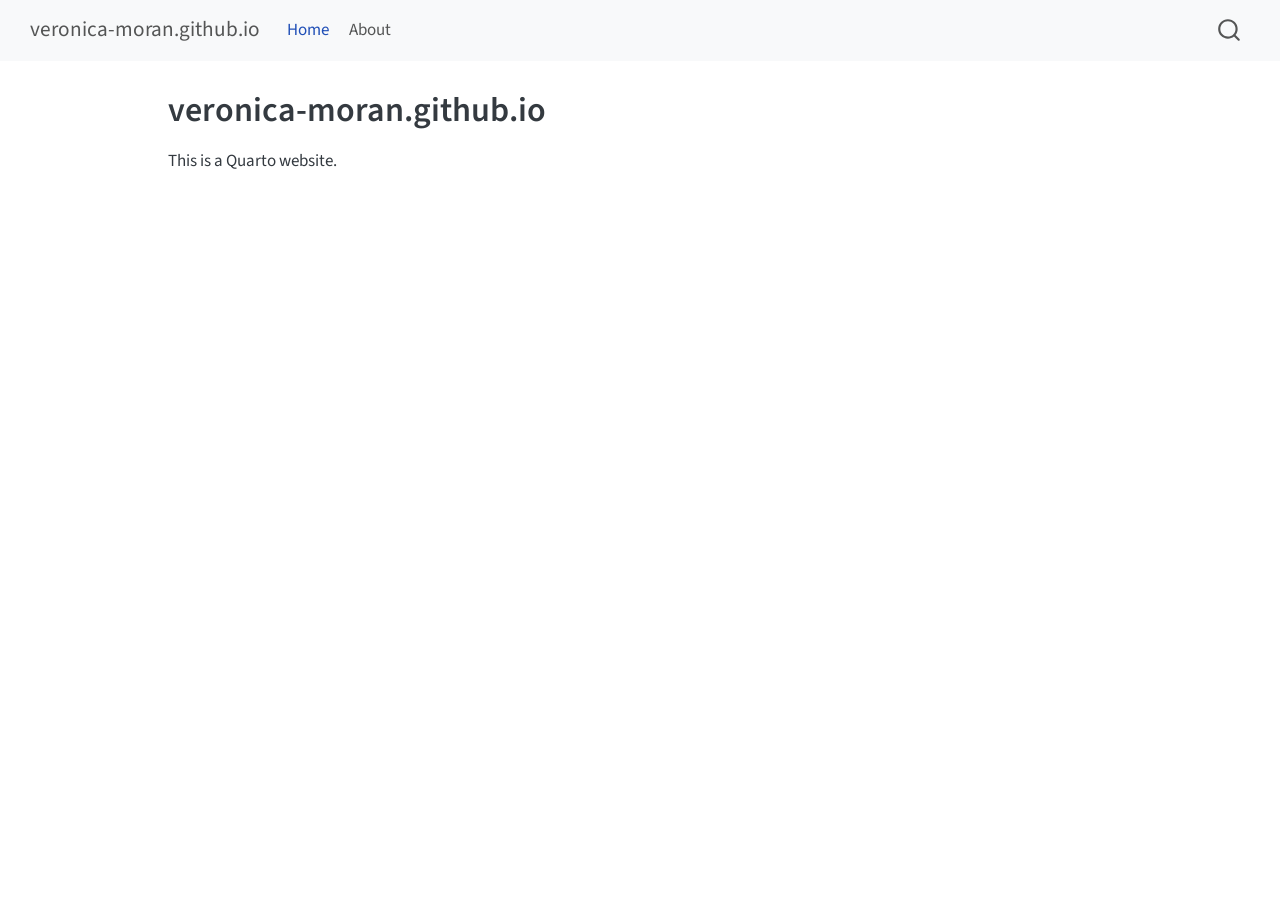
==== docs/index.html @ 22c07cd8 "Add website files" ====
<!DOCTYPE html>
<html xmlns="http://www.w3.org/1999/xhtml" lang="en" xml:lang="en"><head>

<meta charset="utf-8">
<meta name="generator" content="quarto-1.10.18">

<meta name="viewport" content="width=device-width, initial-scale=1.0, user-scalable=yes">


<title>veronica-moran.github.io</title>
<style>
/* Default styles provided by pandoc.
** See https://pandoc.org/MANUAL.html#variables-for-html for config info.
*/
span.smallcaps{font-variant: small-caps;}
div.columns{display: flex; gap: 1.5em;}
div.column{flex: auto;}
@media screen {
div.columns{gap: min(4vw, 1.5em);}
div.column{overflow-x: auto;}
}
div.hanging-indent{margin-left: 1.5em; text-indent: -1.5em;}
ul.task-list{list-style: none;}
ul.task-list li input[type="checkbox"] {
  width: 0.8em;
  margin: 0 0.8em 0.2em -1em; /* quarto-specific, see https://github.com/quarto-dev/quarto-cli/issues/4556 */ 
  vertical-align: middle;
}
</style>


<script src="site_libs/quarto-nav/quarto-nav.js"></script>
<script src="site_libs/quarto-nav/headroom.min.js"></script>
<script src="site_libs/clipboard/clipboard.min.js"></script>
<script src="site_libs/quarto-search/autocomplete.umd.js"></script>
<script src="site_libs/quarto-search/fuse.min.js"></script>
<script src="site_libs/quarto-search/quarto-search.js"></script>
<meta name="quarto:offset" content="./">
<script src="site_libs/quarto-html/quarto.js" type="module"></script>
<script src="site_libs/quarto-html/tabsets/tabsets.js" type="module"></script>
<script src="site_libs/quarto-html/popper.min.js"></script>
<script src="site_libs/quarto-html/tippy.umd.min.js"></script>
<script src="site_libs/quarto-html/anchor.min.js"></script>
<link href="site_libs/quarto-html/tippy.css" rel="stylesheet">
<link href="site_libs/quarto-html/quarto-syntax-highlighting-64a204ab8560d761af7679ceaba22944.css" rel="stylesheet" id="quarto-text-highlighting-styles">
<script src="site_libs/bootstrap/bootstrap.min.js"></script>
<link href="site_libs/bootstrap/bootstrap-icons.css" rel="stylesheet">
<link href="site_libs/bootstrap/bootstrap-445b8638c3d06994fee0907d791121c4.min.css" rel="stylesheet" append-hash="true" id="quarto-bootstrap" data-mode="light">
<script id="quarto-search-options" type="application/json">{
  "location": "navbar",
  "copy-button": false,
  "collapse-after": 3,
  "panel-placement": "end",
  "type": "overlay",
  "limit": 50,
  "keyboard-shortcut": [
    "f",
    "/",
    "s"
  ],
  "show-item-context": false,
  "language": {
    "search-no-results-text": "No results",
    "search-matching-documents-text": "matching documents",
    "search-copy-link-title": "Copy link to search",
    "search-hide-matches-text": "Hide additional matches",
    "search-more-match-text": "more match in this document",
    "search-more-matches-text": "more matches in this document",
    "search-clear-button-title": "Clear",
    "search-text-placeholder": "",
    "search-detached-cancel-button-title": "Cancel",
    "search-submit-button-title": "Submit",
    "search-label": "Search"
  }
}</script>


<link rel="stylesheet" href="styles.css">
</head>

<body class="nav-fixed quarto-light">

<div id="quarto-search-results"></div>
  <header id="quarto-header" class="headroom fixed-top">
    <nav class="navbar navbar-expand-lg " data-bs-theme="dark">
      <div class="navbar-container container-fluid">
      <div class="navbar-brand-container mx-auto">
    <a class="navbar-brand" href="./index.html">
    <span class="navbar-title">veronica-moran.github.io</span>
    </a>
  </div>
            <div id="quarto-search" class="" title="Search"></div>
          <button class="navbar-toggler" type="button" data-bs-toggle="collapse" data-bs-target="#navbarCollapse" aria-controls="navbarCollapse" role="menu" aria-expanded="false" aria-label="Toggle navigation" onclick="if (window.quartoToggleHeadroom) { window.quartoToggleHeadroom(); }">
  <span class="navbar-toggler-icon"></span>
</button>
          <div class="collapse navbar-collapse" id="navbarCollapse">
            <ul class="navbar-nav navbar-nav-scroll me-auto">
  <li class="nav-item">
    <a class="nav-link active" href="./index.html" aria-current="page"> 
<span class="menu-text">Home</span></a>
  </li>  
  <li class="nav-item">
    <a class="nav-link" href="./about.html"> 
<span class="menu-text">About</span></a>
  </li>  
</ul>
          </div> <!-- /navcollapse -->
            <div class="quarto-navbar-tools">
</div>
      </div> <!-- /container-fluid -->
    </nav>
</header>
<!-- content -->
<div id="quarto-content" class="quarto-container page-columns page-rows-contents page-layout-article page-navbar">
<!-- sidebar -->
<!-- margin-sidebar -->
    <div id="quarto-margin-sidebar" class="sidebar margin-sidebar zindex-bottom">
        
    </div>
<!-- main -->
<main class="content" id="quarto-document-content">

<header id="title-block-header" class="quarto-title-block default">
<div class="quarto-title">
<h1 class="title">veronica-moran.github.io</h1>
</div>



<div class="quarto-title-meta">

    
  
    
  </div>
  


</header>


<p>This is a Quarto website.</p>



</main> <!-- /main -->
<script id="quarto-html-after-body" type="application/javascript">
  window.document.addEventListener("DOMContentLoaded", function (event) {
    const icon = "";
    const anchorJS = new window.AnchorJS();
    anchorJS.options = {
      placement: 'right',
      icon: icon
    };
    anchorJS.add('.anchored');
    const isCodeAnnotation = (el) => {
      for (const clz of el.classList) {
        if (clz.startsWith('code-annotation-')) {                     
          return true;
        }
      }
      return false;
    }
    const onCopySuccess = function(e) {
      // button target
      const button = e.trigger;
      // don't keep focus
      button.blur();
      // flash "checked"
      button.classList.add('code-copy-button-checked');
      var currentTitle = button.getAttribute("title");
      button.setAttribute("title", "Copied!");
      let tooltip;
      if (window.bootstrap) {
        button.setAttribute("data-bs-toggle", "tooltip");
        button.setAttribute("data-bs-placement", "left");
        button.setAttribute("data-bs-title", "Copied!");
        tooltip = new bootstrap.Tooltip(button, 
          { trigger: "manual", 
            customClass: "code-copy-button-tooltip",
            offset: [0, -8]});
        tooltip.show();    
      }
      setTimeout(function() {
        if (tooltip) {
          tooltip.hide();
          button.removeAttribute("data-bs-title");
          button.removeAttribute("data-bs-toggle");
          button.removeAttribute("data-bs-placement");
        }
        button.setAttribute("title", currentTitle);
        button.classList.remove('code-copy-button-checked');
      }, 1000);
      // clear code selection
      e.clearSelection();
    }
    const getTextToCopy = function(trigger) {
      const outerScaffold = trigger.parentElement.cloneNode(true);
      const codeEl = outerScaffold.querySelector('code');
      for (const childEl of codeEl.children) {
        if (isCodeAnnotation(childEl)) {
          childEl.remove();
        }
      }
      return codeEl.innerText;
    }
    const clipboard = new window.ClipboardJS('.code-copy-button:not([data-in-quarto-modal])', {
      text: getTextToCopy
    });
    clipboard.on('success', onCopySuccess);
    if (window.document.getElementById('quarto-embedded-source-code-modal')) {
      const clipboardModal = new window.ClipboardJS('.code-copy-button[data-in-quarto-modal]', {
        text: getTextToCopy,
        container: window.document.getElementById('quarto-embedded-source-code-modal')
      });
      clipboardModal.on('success', onCopySuccess);
    }
      var localhostRegex = new RegExp(/^(?:http|https):\/\/localhost\:?[0-9]*\//);
      var mailtoRegex = new RegExp(/^mailto:/);
        var filterRegex = new RegExp('/' + window.location.host + '/');
      var isInternal = (href) => {
          return filterRegex.test(href) || localhostRegex.test(href) || mailtoRegex.test(href);
      }
      // Inspect non-navigation links and adorn them if external
     var links = window.document.querySelectorAll('a[href]:not(.nav-link):not(.navbar-brand):not(.toc-action):not(.sidebar-link):not(.sidebar-item-toggle):not(.pagination-link):not(.no-external):not([aria-hidden]):not(.dropdown-item):not(.quarto-navigation-tool):not(.about-link)');
      for (var i=0; i<links.length; i++) {
        const link = links[i];
        if (!isInternal(link.href)) {
          // undo the damage that might have been done by quarto-nav.js in the case of
          // links that we want to consider external
          if (link.dataset.originalHref !== undefined) {
            link.href = link.dataset.originalHref;
          }
        }
      }
    function tippyHover(el, contentFn, onTriggerFn, onUntriggerFn) {
      const config = {
        allowHTML: true,
        maxWidth: 500,
        delay: 100,
        arrow: false,
        appendTo: function(el) {
            return el.parentElement;
        },
        interactive: true,
        interactiveBorder: 10,
        theme: 'quarto',
        placement: 'bottom-start',
      };
      if (contentFn) {
        config.content = contentFn;
      }
      if (onTriggerFn) {
        config.onTrigger = onTriggerFn;
      }
      if (onUntriggerFn) {
        config.onUntrigger = onUntriggerFn;
      }
      window.tippy(el, config); 
    }
    const noterefs = window.document.querySelectorAll('a[role="doc-noteref"]');
    for (var i=0; i<noterefs.length; i++) {
      const ref = noterefs[i];
      tippyHover(ref, function() {
        // use id or data attribute instead here
        let href = ref.getAttribute('data-footnote-href') || ref.getAttribute('href');
        try { href = new URL(href).hash; } catch {}
        const id = href.replace(/^#\/?/, "");
        const note = window.document.getElementById(id);
        if (note) {
          return note.innerHTML;
        } else {
          return "";
        }
      });
    }
    const xrefs = window.document.querySelectorAll('a.quarto-xref');
    const processXRef = (id, note) => {
      // Strip column container classes
      const stripColumnClz = (el) => {
        el.classList.remove("page-full", "page-columns");
        if (el.children) {
          for (const child of el.children) {
            stripColumnClz(child);
          }
        }
      }
      stripColumnClz(note)
      if (id === null || id.startsWith('sec-')) {
        // Special case sections, only their first couple elements
        const container = document.createElement("div");
        if (note.children && note.children.length > 2) {
          container.appendChild(note.children[0].cloneNode(true));
          for (let i = 1; i < note.children.length; i++) {
            const child = note.children[i];
            if (child.tagName === "P" && child.innerText === "") {
              continue;
            } else {
              container.appendChild(child.cloneNode(true));
              break;
            }
          }
          if (window.Quarto?.typesetMath) {
            window.Quarto.typesetMath(container);
          }
          return container.innerHTML
        } else {
          if (window.Quarto?.typesetMath) {
            window.Quarto.typesetMath(note);
          }
          return note.innerHTML;
        }
      } else {
        // Remove any anchor links if they are present
        const anchorLink = note.querySelector('a.anchorjs-link');
        if (anchorLink) {
          anchorLink.remove();
        }
        if (window.Quarto?.typesetMath) {
          window.Quarto.typesetMath(note);
        }
        if (note.classList.contains("callout")) {
          return note.outerHTML;
        } else {
          return note.innerHTML;
        }
      }
    }
    for (var i=0; i<xrefs.length; i++) {
      const xref = xrefs[i];
      tippyHover(xref, undefined, function(instance) {
        instance.disable();
        let url = xref.getAttribute('href');
        let hash = undefined; 
        if (url.startsWith('#')) {
          hash = url;
        } else {
          try { hash = new URL(url).hash; } catch {}
        }
        if (hash) {
          const id = hash.replace(/^#\/?/, "");
          const note = window.document.getElementById(id);
          if (note !== null) {
            try {
              const html = processXRef(id, note.cloneNode(true));
              instance.setContent(html);
            } finally {
              instance.enable();
              instance.show();
            }
          } else {
            // See if we can fetch this
            fetch(url.split('#')[0])
            .then(res => res.text())
            .then(html => {
              const parser = new DOMParser();
              const htmlDoc = parser.parseFromString(html, "text/html");
              const note = htmlDoc.getElementById(id);
              if (note !== null) {
                const html = processXRef(id, note);
                instance.setContent(html);
              } 
            }).finally(() => {
              instance.enable();
              instance.show();
            });
          }
        } else {
          // See if we can fetch a full url (with no hash to target)
          // This is a special case and we should probably do some content thinning / targeting
          fetch(url)
          .then(res => res.text())
          .then(html => {
            const parser = new DOMParser();
            const htmlDoc = parser.parseFromString(html, "text/html");
            const note = htmlDoc.querySelector('main.content');
            if (note !== null) {
              // This should only happen for chapter cross references
              // (since there is no id in the URL)
              // remove the first header
              if (note.children.length > 0 && note.children[0].tagName === "HEADER") {
                note.children[0].remove();
              }
              const html = processXRef(null, note);
              instance.setContent(html);
            } 
          }).finally(() => {
            instance.enable();
            instance.show();
          });
        }
      }, function(instance) {
      });
    }
        let selectedAnnoteEl;
        const selectorForAnnotation = ( cell, annotation) => {
          let cellAttr = 'data-code-cell="' + cell + '"';
          let lineAttr = 'data-code-annotation="' +  annotation + '"';
          const selector = 'span[' + cellAttr + '][' + lineAttr + ']';
          return selector;
        }
        const selectCodeLines = (annoteEl) => {
          const doc = window.document;
          const targetCell = annoteEl.getAttribute("data-target-cell");
          const targetAnnotation = annoteEl.getAttribute("data-target-annotation");
          const annoteSpan = window.document.querySelector(selectorForAnnotation(targetCell, targetAnnotation));
          const lines = annoteSpan.getAttribute("data-code-lines").split(",");
          const lineIds = lines.map((line) => {
            return targetCell + "-" + line;
          })
          let top = null;
          let height = null;
          let parent = null;
          if (lineIds.length > 0) {
              //compute the position of the single el (top and bottom and make a div)
              const el = window.document.getElementById(lineIds[0]);
              top = el.offsetTop;
              height = el.offsetHeight;
              parent = el.parentElement.parentElement;
            if (lineIds.length > 1) {
              const lastEl = window.document.getElementById(lineIds[lineIds.length - 1]);
              const bottom = lastEl.offsetTop + lastEl.offsetHeight;
              height = bottom - top;
            }
            if (top !== null && height !== null && parent !== null) {
              // cook up a div (if necessary) and position it 
              let div = window.document.getElementById("code-annotation-line-highlight");
              if (div === null) {
                div = window.document.createElement("div");
                div.setAttribute("id", "code-annotation-line-highlight");
                div.style.position = 'absolute';
                parent.appendChild(div);
              }
              div.style.top = top - 2 + "px";
              div.style.height = height + 4 + "px";
              div.style.left = 0;
              let gutterDiv = window.document.getElementById("code-annotation-line-highlight-gutter");
              if (gutterDiv === null) {
                gutterDiv = window.document.createElement("div");
                gutterDiv.setAttribute("id", "code-annotation-line-highlight-gutter");
                gutterDiv.style.position = 'absolute';
                const codeCell = window.document.getElementById(targetCell);
                const gutter = codeCell.querySelector('.code-annotation-gutter');
                gutter.appendChild(gutterDiv);
              }
              gutterDiv.style.top = top - 2 + "px";
              gutterDiv.style.height = height + 4 + "px";
            }
            selectedAnnoteEl = annoteEl;
          }
        };
        const unselectCodeLines = () => {
          const elementsIds = ["code-annotation-line-highlight", "code-annotation-line-highlight-gutter"];
          elementsIds.forEach((elId) => {
            const div = window.document.getElementById(elId);
            if (div) {
              div.remove();
            }
          });
          selectedAnnoteEl = undefined;
        };
          // Handle positioning of the toggle
      window.addEventListener(
        "resize",
        throttle(() => {
          elRect = undefined;
          if (selectedAnnoteEl) {
            selectCodeLines(selectedAnnoteEl);
          }
        }, 10)
      );
      function throttle(fn, ms) {
      let throttle = false;
      let timer;
        return (...args) => {
          if(!throttle) { // first call gets through
              fn.apply(this, args);
              throttle = true;
          } else { // all the others get throttled
              if(timer) clearTimeout(timer); // cancel #2
              timer = setTimeout(() => {
                fn.apply(this, args);
                timer = throttle = false;
              }, ms);
          }
        };
      }
        // Attach click handler to the DT
        const annoteDls = window.document.querySelectorAll('dt[data-target-cell]');
        for (const annoteDlNode of annoteDls) {
          annoteDlNode.addEventListener('click', (event) => {
            const clickedEl = event.target;
            if (clickedEl !== selectedAnnoteEl) {
              unselectCodeLines();
              const activeEl = window.document.querySelector('dt[data-target-cell].code-annotation-active');
              if (activeEl) {
                activeEl.classList.remove('code-annotation-active');
              }
              selectCodeLines(clickedEl);
              clickedEl.classList.add('code-annotation-active');
            } else {
              // Unselect the line
              unselectCodeLines();
              clickedEl.classList.remove('code-annotation-active');
            }
          });
        }
    const findCites = (el) => {
      const parentEl = el.parentElement;
      if (parentEl) {
        const cites = parentEl.dataset.cites;
        if (cites) {
          return {
            el,
            cites: cites.split(' ')
          };
        } else {
          return findCites(el.parentElement)
        }
      } else {
        return undefined;
      }
    };
    var bibliorefs = window.document.querySelectorAll('a[role="doc-biblioref"]');
    for (var i=0; i<bibliorefs.length; i++) {
      const ref = bibliorefs[i];
      const citeInfo = findCites(ref);
      if (citeInfo) {
        tippyHover(citeInfo.el, function() {
          var popup = window.document.createElement('div');
          citeInfo.cites.forEach(function(cite) {
            var citeDiv = window.document.createElement('div');
            citeDiv.classList.add('hanging-indent');
            citeDiv.classList.add('csl-entry');
            var biblioDiv = window.document.getElementById('ref-' + cite);
            if (biblioDiv) {
              citeDiv.innerHTML = biblioDiv.innerHTML;
            }
            popup.appendChild(citeDiv);
          });
          return popup.innerHTML;
        });
      }
    }
  });
  </script>
</div> <!-- /content -->




</body></html>
---- docs/site_libs/quarto-html/tippy.css ----
.tippy-box[data-animation=fade][data-state=hidden]{opacity:0}[data-tippy-root]{max-width:calc(100vw - 10px)}.tippy-box{position:relative;background-color:#333;color:#fff;border-radius:4px;font-size:14px;line-height:1.4;white-space:normal;outline:0;transition-property:transform,visibility,opacity}.tippy-box[data-placement^=top]>.tippy-arrow{bottom:0}.tippy-box[data-placement^=top]>.tippy-arrow:before{bottom:-7px;left:0;border-width:8px 8px 0;border-top-color:initial;transform-origin:center top}.tippy-box[data-placement^=bottom]>.tippy-arrow{top:0}.tippy-box[data-placement^=bottom]>.tippy-arrow:before{top:-7px;left:0;border-width:0 8px 8px;border-bottom-color:initial;transform-origin:center bottom}.tippy-box[data-placement^=left]>.tippy-arrow{right:0}.tippy-box[data-placement^=left]>.tippy-arrow:before{border-width:8px 0 8px 8px;border-left-color:initial;right:-7px;transform-origin:center left}.tippy-box[data-placement^=right]>.tippy-arrow{left:0}.tippy-box[data-placement^=right]>.tippy-arrow:before{left:-7px;border-width:8px 8px 8px 0;border-right-color:initial;transform-origin:center right}.tippy-box[data-inertia][data-state=visible]{transition-timing-function:cubic-bezier(.54,1.5,.38,1.11)}.tippy-arrow{width:16px;height:16px;color:#333}.tippy-arrow:before{content:"";position:absolute;border-color:transparent;border-style:solid}.tippy-content{position:relative;padding:5px 9px;z-index:1}
---- docs/site_libs/quarto-html/quarto-syntax-highlighting-64a204ab8560d761af7679ceaba22944.css ----
/* quarto syntax highlight colors */
:root {
  --quarto-hl-ot-color: #003B4F;
  --quarto-hl-at-color: #657422;
  --quarto-hl-ss-color: #20794D;
  --quarto-hl-an-color: #5E5E5E;
  --quarto-hl-fu-color: #4758AB;
  --quarto-hl-st-color: #20794D;
  --quarto-hl-cf-color: #003B4F;
  --quarto-hl-op-color: #5E5E5E;
  --quarto-hl-er-color: #AD0000;
  --quarto-hl-bn-color: #AD0000;
  --quarto-hl-al-color: #AD0000;
  --quarto-hl-va-color: #111111;
  --quarto-hl-bu-color: inherit;
  --quarto-hl-ex-color: inherit;
  --quarto-hl-pp-color: #AD0000;
  --quarto-hl-in-color: #5E5E5E;
  --quarto-hl-vs-color: #20794D;
  --quarto-hl-wa-color: #5E5E5E;
  --quarto-hl-do-color: #5E5E5E;
  --quarto-hl-im-color: #00769E;
  --quarto-hl-ch-color: #20794D;
  --quarto-hl-dt-color: #AD0000;
  --quarto-hl-fl-color: #AD0000;
  --quarto-hl-co-color: #5E5E5E;
  --quarto-hl-cv-color: #5E5E5E;
  --quarto-hl-cn-color: #8f5902;
  --quarto-hl-sc-color: #5E5E5E;
  --quarto-hl-dv-color: #AD0000;
  --quarto-hl-kw-color: #003B4F;
}

/* other quarto variables */
:root {
  --quarto-font-monospace: SFMono-Regular, Menlo, Monaco, Consolas, "Liberation Mono", "Courier New", monospace;
}

/* syntax highlight based on Pandoc's rules */
pre > code.sourceCode > span {
  color: #003B4F;
}

code.sourceCode > span {
  color: #003B4F;
}

div.sourceCode,
div.sourceCode pre.sourceCode {
  color: #003B4F;
}

/* Normal */
code span {
  color: #003B4F;
}

/* Alert */
code span.al {
  color: #AD0000;
  font-style: inherit;
}

/* Annotation */
code span.an {
  color: #5E5E5E;
  font-style: inherit;
}

/* Attribute */
code span.at {
  color: #657422;
  font-style: inherit;
}

/* BaseN */
code span.bn {
  color: #AD0000;
  font-style: inherit;
}

/* BuiltIn */
code span.bu {
  font-style: inherit;
}

/* ControlFlow */
code span.cf {
  color: #003B4F;
  font-weight: bold;
  font-style: inherit;
}

/* Char */
code span.ch {
  color: #20794D;
  font-style: inherit;
}

/* Constant */
code span.cn {
  color: #8f5902;
  font-style: inherit;
}

/* Comment */
code span.co {
  color: #5E5E5E;
  font-style: inherit;
}

/* CommentVar */
code span.cv {
  color: #5E5E5E;
  font-style: italic;
}

/* Documentation */
code span.do {
  color: #5E5E5E;
  font-style: italic;
}

/* DataType */
code span.dt {
  color: #AD0000;
  font-style: inherit;
}

/* DecVal */
code span.dv {
  color: #AD0000;
  font-style: inherit;
}

/* Error */
code span.er {
  color: #AD0000;
  font-style: inherit;
}

/* Extension */
code span.ex {
  font-style: inherit;
}

/* Float */
code span.fl {
  color: #AD0000;
  font-style: inherit;
}

/* Function */
code span.fu {
  color: #4758AB;
  font-style: inherit;
}

/* Import */
code span.im {
  color: #00769E;
  font-style: inherit;
}

/* Information */
code span.in {
  color: #5E5E5E;
  font-style: inherit;
}

/* Keyword */
code span.kw {
  color: #003B4F;
  font-weight: bold;
  font-style: inherit;
}

/* Operator */
code span.op {
  color: #5E5E5E;
  font-style: inherit;
}

/* Other */
code span.ot {
  color: #003B4F;
  font-style: inherit;
}

/* Preprocessor */
code span.pp {
  color: #AD0000;
  font-style: inherit;
}

/* SpecialChar */
code span.sc {
  color: #5E5E5E;
  font-style: inherit;
}

/* SpecialString */
code span.ss {
  color: #20794D;
  font-style: inherit;
}

/* String */
code span.st {
  color: #20794D;
  font-style: inherit;
}

/* Variable */
code span.va {
  color: #111111;
  font-style: inherit;
}

/* VerbatimString */
code span.vs {
  color: #20794D;
  font-style: inherit;
}

/* Warning */
code span.wa {
  color: #5E5E5E;
  font-style: italic;
}

.prevent-inlining {
  content: "</";
}

/*# sourceMappingURL=9d8d5bb603a83b8298b89080a598c93b.css.map */
---- docs/styles.css ----
/* css styles */
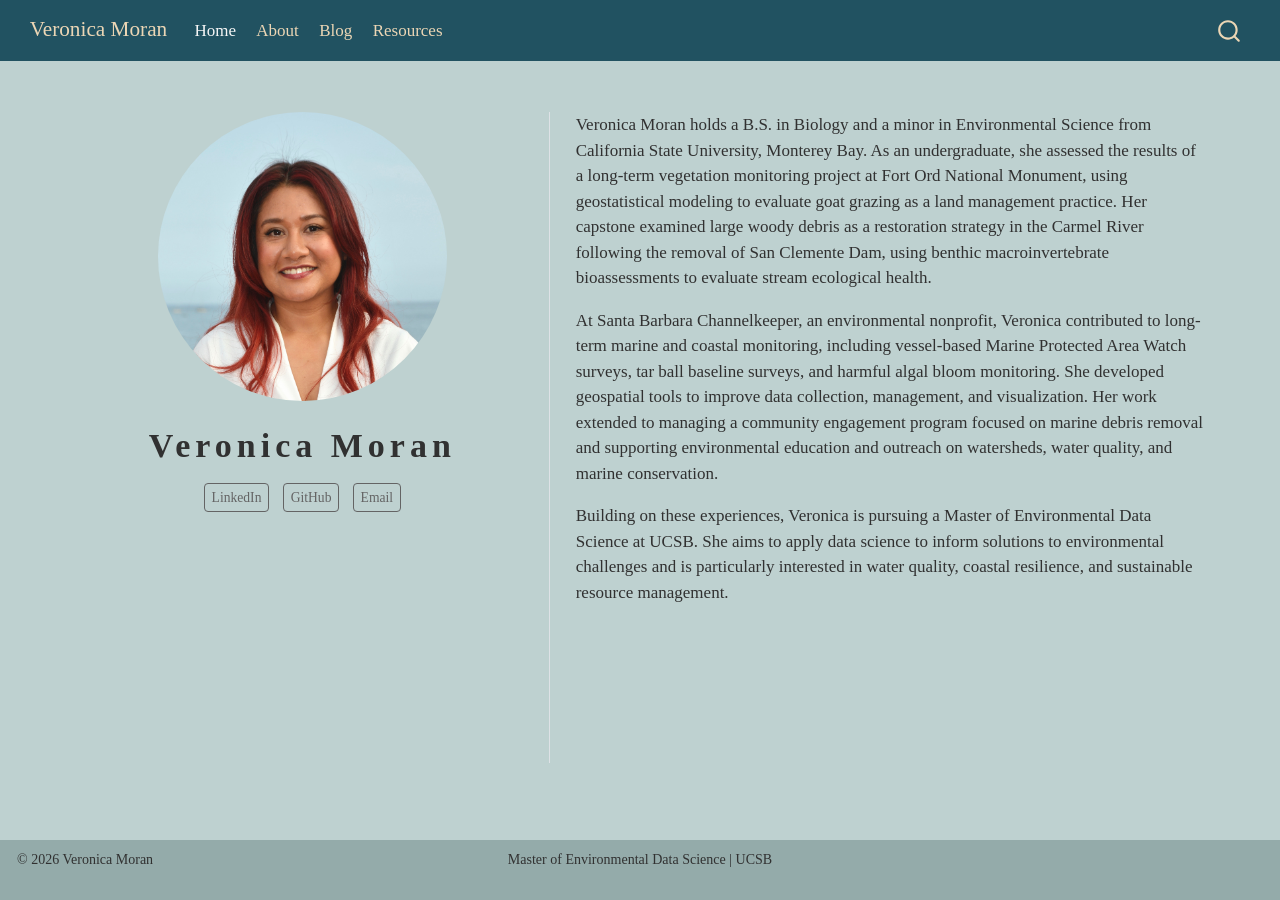
==== commit e821053d: "Adding test blog post" ====
--- a/docs/index.html
+++ b/docs/index.html
@@ -2,12 +2,12 @@
 <html xmlns="http://www.w3.org/1999/xhtml" lang="en" xml:lang="en"><head>
 
 <meta charset="utf-8">
-<meta name="generator" content="quarto-1.10.18">
+<meta name="generator" content="quarto-1.10.19">
 
 <meta name="viewport" content="width=device-width, initial-scale=1.0, user-scalable=yes">
 
 
-<title>veronica-moran.github.io</title>
+<title>Veronica Moran</title>
 <style>
 /* Default styles provided by pandoc.
 ** See https://pandoc.org/MANUAL.html#variables-for-html for config info.
@@ -40,12 +40,11 @@
 <script src="site_libs/quarto-html/tabsets/tabsets.js" type="module"></script>
 <script src="site_libs/quarto-html/popper.min.js"></script>
 <script src="site_libs/quarto-html/tippy.umd.min.js"></script>
-<script src="site_libs/quarto-html/anchor.min.js"></script>
 <link href="site_libs/quarto-html/tippy.css" rel="stylesheet">
-<link href="site_libs/quarto-html/quarto-syntax-highlighting-64a204ab8560d761af7679ceaba22944.css" rel="stylesheet" id="quarto-text-highlighting-styles">
+<link href="site_libs/quarto-html/quarto-syntax-highlighting-bf27225e3a48a9273f3daa8f8e829971.css" rel="stylesheet" id="quarto-text-highlighting-styles">
 <script src="site_libs/bootstrap/bootstrap.min.js"></script>
 <link href="site_libs/bootstrap/bootstrap-icons.css" rel="stylesheet">
-<link href="site_libs/bootstrap/bootstrap-445b8638c3d06994fee0907d791121c4.min.css" rel="stylesheet" append-hash="true" id="quarto-bootstrap" data-mode="light">
+<link href="site_libs/bootstrap/bootstrap-0b3ce095082295a3282e0a45d4f24c90.min.css" rel="stylesheet" append-hash="true" id="quarto-bootstrap" data-mode="light">
 <script id="quarto-search-options" type="application/json">{
   "location": "navbar",
   "copy-button": false,
@@ -75,7 +74,6 @@
 }</script>
 
 
-<link rel="stylesheet" href="styles.css">
 </head>
 
 <body class="nav-fixed quarto-light">
@@ -86,7 +84,7 @@
       <div class="navbar-container container-fluid">
       <div class="navbar-brand-container mx-auto">
     <a class="navbar-brand" href="./index.html">
-    <span class="navbar-title">veronica-moran.github.io</span>
+    <span class="navbar-title">Veronica Moran</span>
     </a>
   </div>
             <div id="quarto-search" class="" title="Search"></div>
@@ -103,6 +101,14 @@
     <a class="nav-link" href="./about.html"> 
 <span class="menu-text">About</span></a>
   </li>  
+  <li class="nav-item">
+    <a class="nav-link" href="./posts.html"> 
+<span class="menu-text">Blog</span></a>
+  </li>  
+  <li class="nav-item">
+    <a class="nav-link" href="./resources.html"> 
+<span class="menu-text">Resources</span></a>
+  </li>  
 </ul>
           </div> <!-- /navcollapse -->
             <div class="quarto-navbar-tools">
@@ -111,48 +117,45 @@
     </nav>
 </header>
 <!-- content -->
-<div id="quarto-content" class="quarto-container page-columns page-rows-contents page-layout-article page-navbar">
+<div id="quarto-content" class="quarto-container page-columns page-rows-contents page-layout-full page-navbar">
 <!-- sidebar -->
 <!-- margin-sidebar -->
-    <div id="quarto-margin-sidebar" class="sidebar margin-sidebar zindex-bottom">
-        
-    </div>
+    
 <!-- main -->
-<main class="content" id="quarto-document-content">
-
+<div class="quarto-about-trestles column-page">
+  <div class="about-entity">
+    <img src="images/headshot.jpg" class="about-image
+  round " style="height: 17em; width: 17em;">
 <header id="title-block-header" class="quarto-title-block default">
 <div class="quarto-title">
-<h1 class="title">veronica-moran.github.io</h1>
+<h1 class="title">Veronica Moran</h1>
 </div>
-
-
-
-<div class="quarto-title-meta">
-
-    
-  
-    
+<div class="quarto-title-meta column-page">
   </div>
-  
-
-
 </header>
-
-
-<p>This is a Quarto website.</p>
-
-
-
-</main> <!-- /main -->
+    <div class="about-links">
+  <a href="https://www.linkedin.com/in/veronica-moran-69a644253/" class="about-link" rel="" target="_blank">
+     <span class="about-link-text">LinkedIn</span>
+  </a>
+  <a href="https://github.com/veronica-moran/veronica-moran.git" class="about-link" rel="" target="_blank">
+     <span class="about-link-text">GitHub</span>
+  </a>
+  <a href="mailto:vmoran@ucsb.edu" class="about-link" rel="" target="">
+     <span class="about-link-text">Email</span>
+  </a>
+</div>
+  </div>
+  <div class="about-contents"><main class="content column-page" id="quarto-document-content">
+<p>Veronica Moran holds a B.S. in Biology and a minor in Environmental Science from California State University, Monterey Bay. As an undergraduate, she assessed the results of a long-term vegetation monitoring project at Fort Ord National Monument, using geostatistical modeling to evaluate goat grazing as a land management practice. Her capstone examined large woody debris as a restoration strategy in the Carmel River following the removal of San Clemente Dam, using benthic macroinvertebrate bioassessments to evaluate stream ecological health.</p>
+<p>At Santa Barbara Channelkeeper, an environmental nonprofit, Veronica contributed to long-term marine and coastal monitoring, including vessel-based Marine Protected Area Watch surveys, tar ball baseline surveys, and harmful algal bloom monitoring. She developed geospatial tools to improve data collection, management, and visualization. Her work extended to managing a community engagement program focused on marine debris removal and supporting environmental education and outreach on watersheds, water quality, and marine conservation.</p>
+<p>Building on these experiences, Veronica is pursuing a Master of Environmental Data Science at UCSB. She aims to apply data science to inform solutions to environmental challenges and is particularly interested in water quality, coastal resilience, and sustainable resource management.</p>
+
+
+</main></div>
+</div>
+ <!-- /main -->
 <script id="quarto-html-after-body" type="application/javascript">
   window.document.addEventListener("DOMContentLoaded", function (event) {
-    const icon = "";
-    const anchorJS = new window.AnchorJS();
-    anchorJS.options = {
-      placement: 'right',
-      icon: icon
-    };
-    anchorJS.add('.anchored');
     const isCodeAnnotation = (el) => {
       for (const clz of el.classList) {
         if (clz.startsWith('code-annotation-')) {                     
@@ -545,6 +548,19 @@
   });
   </script>
 </div> <!-- /content -->
+<footer class="footer">
+  <div class="nav-footer">
+    <div class="nav-footer-left">
+<p>© 2026 Veronica Moran</p>
+</div>   
+    <div class="nav-footer-center">
+<p>Master of Environmental Data Science | UCSB</p>
+</div>
+    <div class="nav-footer-right">
+      &nbsp;
+    </div>
+  </div>
+</footer>
 
 
 
--- a/docs/site_libs/quarto-html/quarto-syntax-highlighting-bf27225e3a48a9273f3daa8f8e829971.css
+++ b/docs/site_libs/quarto-html/quarto-syntax-highlighting-bf27225e3a48a9273f3daa8f8e829971.css
@@ -0,0 +1,236 @@
+/* quarto syntax highlight colors */
+:root {
+  --quarto-hl-ot-color: #003B4F;
+  --quarto-hl-at-color: #657422;
+  --quarto-hl-ss-color: #20794D;
+  --quarto-hl-an-color: #5E5E5E;
+  --quarto-hl-fu-color: #4758AB;
+  --quarto-hl-st-color: #20794D;
+  --quarto-hl-cf-color: #003B4F;
+  --quarto-hl-op-color: #5E5E5E;
+  --quarto-hl-er-color: #AD0000;
+  --quarto-hl-bn-color: #AD0000;
+  --quarto-hl-al-color: #AD0000;
+  --quarto-hl-va-color: #111111;
+  --quarto-hl-bu-color: inherit;
+  --quarto-hl-ex-color: inherit;
+  --quarto-hl-pp-color: #AD0000;
+  --quarto-hl-in-color: #5E5E5E;
+  --quarto-hl-vs-color: #20794D;
+  --quarto-hl-wa-color: #5E5E5E;
+  --quarto-hl-do-color: #5E5E5E;
+  --quarto-hl-im-color: #00769E;
+  --quarto-hl-ch-color: #20794D;
+  --quarto-hl-dt-color: #AD0000;
+  --quarto-hl-fl-color: #AD0000;
+  --quarto-hl-co-color: #5E5E5E;
+  --quarto-hl-cv-color: #5E5E5E;
+  --quarto-hl-cn-color: #8f5902;
+  --quarto-hl-sc-color: #5E5E5E;
+  --quarto-hl-dv-color: #AD0000;
+  --quarto-hl-kw-color: #003B4F;
+}
+
+/* other quarto variables */
+:root {
+  --quarto-font-monospace: SFMono-Regular, Menlo, Monaco, Consolas, "Liberation Mono", "Courier New", monospace;
+}
+
+/* syntax highlight based on Pandoc's rules */
+pre > code.sourceCode > span {
+  color: #003B4F;
+}
+
+code.sourceCode > span {
+  color: #003B4F;
+}
+
+div.sourceCode,
+div.sourceCode pre.sourceCode {
+  color: #003B4F;
+}
+
+/* Normal */
+code span {
+  color: #003B4F;
+}
+
+/* Alert */
+code span.al {
+  color: #AD0000;
+  font-style: inherit;
+}
+
+/* Annotation */
+code span.an {
+  color: #5E5E5E;
+  font-style: inherit;
+}
+
+/* Attribute */
+code span.at {
+  color: #657422;
+  font-style: inherit;
+}
+
+/* BaseN */
+code span.bn {
+  color: #AD0000;
+  font-style: inherit;
+}
+
+/* BuiltIn */
+code span.bu {
+  font-style: inherit;
+}
+
+/* ControlFlow */
+code span.cf {
+  color: #003B4F;
+  font-weight: bold;
+  font-style: inherit;
+}
+
+/* Char */
+code span.ch {
+  color: #20794D;
+  font-style: inherit;
+}
+
+/* Constant */
+code span.cn {
+  color: #8f5902;
+  font-style: inherit;
+}
+
+/* Comment */
+code span.co {
+  color: #5E5E5E;
+  font-style: inherit;
+}
+
+/* CommentVar */
+code span.cv {
+  color: #5E5E5E;
+  font-style: italic;
+}
+
+/* Documentation */
+code span.do {
+  color: #5E5E5E;
+  font-style: italic;
+}
+
+/* DataType */
+code span.dt {
+  color: #AD0000;
+  font-style: inherit;
+}
+
+/* DecVal */
+code span.dv {
+  color: #AD0000;
+  font-style: inherit;
+}
+
+/* Error */
+code span.er {
+  color: #AD0000;
+  font-style: inherit;
+}
+
+/* Extension */
+code span.ex {
+  font-style: inherit;
+}
+
+/* Float */
+code span.fl {
+  color: #AD0000;
+  font-style: inherit;
+}
+
+/* Function */
+code span.fu {
+  color: #4758AB;
+  font-style: inherit;
+}
+
+/* Import */
+code span.im {
+  color: #00769E;
+  font-style: inherit;
+}
+
+/* Information */
+code span.in {
+  color: #5E5E5E;
+  font-style: inherit;
+}
+
+/* Keyword */
+code span.kw {
+  color: #003B4F;
+  font-weight: bold;
+  font-style: inherit;
+}
+
+/* Operator */
+code span.op {
+  color: #5E5E5E;
+  font-style: inherit;
+}
+
+/* Other */
+code span.ot {
+  color: #003B4F;
+  font-style: inherit;
+}
+
+/* Preprocessor */
+code span.pp {
+  color: #AD0000;
+  font-style: inherit;
+}
+
+/* SpecialChar */
+code span.sc {
+  color: #5E5E5E;
+  font-style: inherit;
+}
+
+/* SpecialString */
+code span.ss {
+  color: #20794D;
+  font-style: inherit;
+}
+
+/* String */
+code span.st {
+  color: #20794D;
+  font-style: inherit;
+}
+
+/* Variable */
+code span.va {
+  color: #111111;
+  font-style: inherit;
+}
+
+/* VerbatimString */
+code span.vs {
+  color: #20794D;
+  font-style: inherit;
+}
+
+/* Warning */
+code span.wa {
+  color: #5E5E5E;
+  font-style: italic;
+}
+
+.prevent-inlining {
+  content: "</";
+}
+
+/*# sourceMappingURL=8be38f48d34c45af72792cbd699585e7.css.map */
